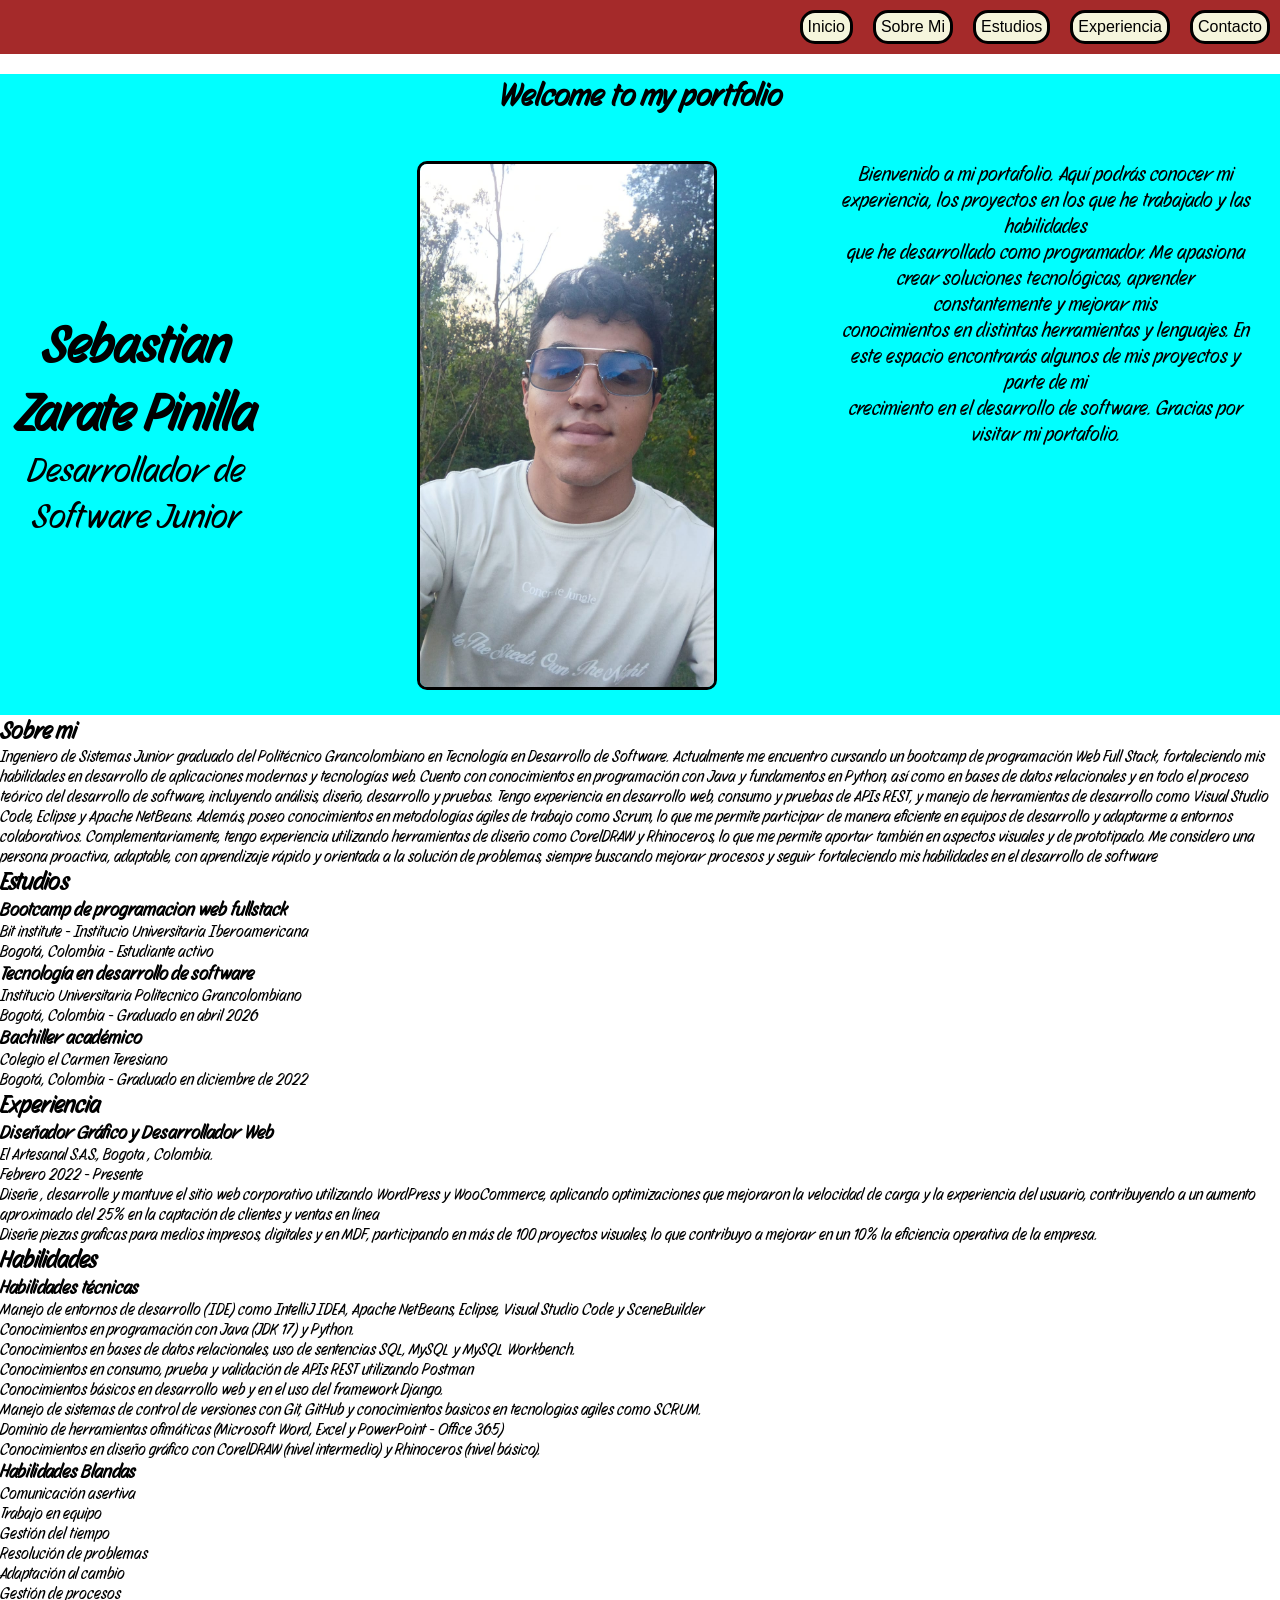
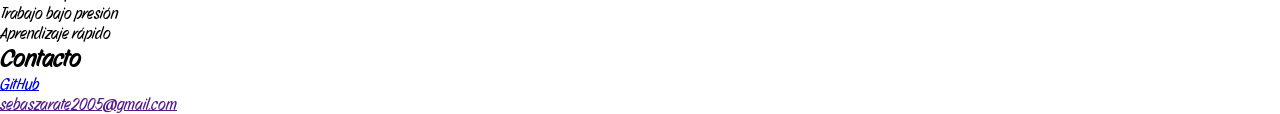
==== html/index.html @ 7e16c153 "adelanto pagina principal" ====
<!DOCTYPE html>
<html lang="en">

<head>
    <meta charset="UTF-8">
    <meta name="viewport" content="width=device-width, initial-scale=1.0">
    <link rel="stylesheet" href="./../css/style.css">
    <link rel="stylesheet" href="./../css/home.css">
    <link rel="preconnect" href="https://fonts.googleapis.com">
    <link rel="preconnect" href="https://fonts.gstatic.com" crossorigin>
    <link href="https://fonts.googleapis.com/css2?family=Story+Script&display=swap" rel="stylesheet">
    <title>My Portfolio</title>
</head>

<body>
    <div class="head_nav">
        <header>
            <nav class="nav_principal">
                <ul class="ul_menu">
                    <li class="item_menu"><a class="link_menu" href="#">Inicio</a></li>
                    <li class="item_menu"><a class="link_menu" href="./sobre_mi.html">Sobre Mi</a></li>
                    <li class="item_menu"><a class="link_menu" href="./estudios.html">Estudios</a></li>
                    <li class="item_menu"><a class="link_menu" href="./experiencia.html">Experiencia</a></li>
                    <li class="item_menu"><a class="link_menu" href="#contact">Contacto</a></li>
                </ul>
            </nav>
        </header>
    </div>

    <div class="main_div">
        <h1 class="h1_Welcome">Welcome to my portfolio</h1>
        <div class="content_MainPage">

            <div class="text_main">
                <h2 class="h2_name">Sebastian Zarate Pinilla</h2>
                <p>Desarrollador de Software Junior</p>
            </div>

            <div class="img_flex">
                <img class="img" src="./../img/102a0bab-5954-4acd-9114-4d588d433d1a.jpg"
                    alt="Imagen de Sebastian Zarate">
                <p>
                    Bienvenido a mi portafolio. Aquí podrás conocer mi experiencia, los proyectos en los que he
                    trabajado y las habilidades <br>
                    que he desarrollado como programador. Me apasiona crear soluciones tecnológicas, aprender
                    constantemente y mejorar mis <br>
                    conocimientos en distintas herramientas y lenguajes. En este espacio encontrarás algunos de mis
                    proyectos y parte de mi <br>
                    crecimiento en el desarrollo de software. Gracias por visitar mi portafolio.
                </p>
            </div>
        </div>
    </div>


    <section>
        <h2>Sobre mi</h2>
        <p>Ingeniero de Sistemas Junior graduado del Politécnico Grancolombiano en Tecnología en Desarrollo de
            Software.
            Actualmente me encuentro cursando un bootcamp de programación Web Full Stack, fortaleciendo mis
            habilidades
            en desarrollo de aplicaciones modernas y tecnologías web.

            Cuento con conocimientos en programación con Java y fundamentos en Python, así como en bases de
            datos
            relacionales y en todo el proceso teórico del desarrollo de software, incluyendo análisis, diseño,
            desarrollo y pruebas. Tengo experiencia en desarrollo web, consumo y pruebas de APIs REST, y manejo
            de
            herramientas de desarrollo como Visual Studio Code, Eclipse y Apache NetBeans.

            Además, poseo conocimientos en metodologías ágiles de trabajo como Scrum, lo que me permite
            participar de
            manera eficiente en equipos de desarrollo y adaptarme a entornos colaborativos. Complementariamente,
            tengo
            experiencia utilizando herramientas de diseño como CorelDRAW y Rhinoceros, lo que me permite aportar
            también
            en aspectos visuales y de prototipado.

            Me considero una persona proactiva, adaptable, con aprendizaje rápido y orientada a la solución de
            problemas, siempre buscando mejorar procesos y seguir fortaleciendo mis habilidades en el desarrollo
            de
            software</p>
    </section>

    <section>
        <h2>Estudios</h2>
        <ol>
            <li>
                <h3>Bootcamp de programacion web fullstack</h3>
                <p>
                    Bit institute - Institucio Universitaria Iberoamericana <br>
                    Bogotá, Colombia - Estudiante activo
                </p>
            </li>
            <li>
                <h3>Tecnología en desarrollo de software</h3>
                <p>
                    Institucio Universitaria Politecnico Grancolombiano <br>
                    Bogotá, Colombia - Graduado en abril 2026
                </p>
            </li>
            <li>
                <h3>Bachiller académico</h3>
                <p>
                    Colegio el Carmen Teresiano <br>
                    Bogotá, Colombia - Graduado en diciembre de 2022
                </p>
            </li>
        </ol>
    </section>

    <section>
        <h2>Experiencia</h2>
        <ul>
            <li>
                <h3>Diseñador Gráfico y Desarrollador Web </h3>
                <p>
                    El Artesanal S.A.S., Bogota , Colombia. <br>
                    Febrero 2022 - Presente
                </p>
                <ul>
                    <li>Diseñe , desarrolle y mantuve el sitio web corporativo utilizando WordPress y
                        WooCommerce, aplicando optimizaciones que mejoraron la velocidad de carga y la
                        experiencia
                        del usuario, contribuyendo a un aumento aproximado del 25% en la captación de clientes y
                        ventas en línea
                    </li>
                    <li>
                        Diseñe piezas graficas para medios impresos, digitales y en MDF, participando en más de
                        100
                        proyectos visuales, lo que contribuyo a mejorar en un 10% la eficiencia operativa de la
                        empresa.
                    </li>
                </ul>
            </li>
        </ul>
    </section>

    <section>
        <h2>Habilidades</h2>
        <ul>
            <li>
                <h3>Habilidades técnicas</h3>
            </li>
            <ul>
                <li>Manejo de entornos de desarrollo (IDE) como IntelliJ IDEA, Apache NetBeans, Eclipse, Visual
                    Studio Code y SceneBuilder</li>
                <li>Conocimientos en programación con Java (JDK 17) y Python.</li>
                <li>Conocimientos en bases de datos relacionales, uso de sentencias SQL, MySQL y MySQL
                    Workbench.</li>
                <li>Conocimientos en consumo, prueba y validación de APIs REST utilizando Postman</li>
                <li>Conocimientos básicos en desarrollo web y en el uso del framework Django.</li>
                <li>Manejo de sistemas de control de versiones con Git, GitHub y conocimientos basicos en
                    tecnologias agiles como SCRUM.</li>
                <li>Dominio de herramientas ofimáticas (Microsoft Word, Excel y PowerPoint - Office 365)</li>
                <li>Conocimientos en diseño gráfico con CorelDRAW (nivel intermedio) y Rhinoceros (nivel
                    básico).</li>
            </ul>
        </ul>

        <ul>
            <li>
                <h3>Habilidades Blandas</h3>
            </li>
            <ul>
                <li>Comunicación asertiva</li>
                <li>Trabajo en equipo</li>
                <li>Gestión del tiempo</li>
                <li>Resolución de problemas</li>
                <li>Adaptación al cambio</li>
                <li>Gestión de procesos</li>
                <li>Trabajo bajo presión</li>
                <li>Aprendizaje rápido</li>
            </ul>
        </ul>
    </section>

    <footer>
        <div class="info_contact" id="contact">
            <h2>Contacto</h2>
            <ul>
                <li><a href="https://github.com/szaratep">GitHub</a></li>
                <li><a href="">sebaszarate2005@gmail.com</a></li>
            </ul>
        </div>
    </footer>

</body>

</html>
---- css/style.css ----
*{
    margin: 0;
    padding: 0;
    box-sizing: border-box;
}

body{
    font-family: "Story Script", sans-serif; 
}

.head_nav{
    background-color: brown ;
}

.ul_menu{
    display: flex;
    justify-content: end;
    gap: 20px;
    margin: 0;
    padding: 10px;
    font-family: Impact, Haettenschweiler, 'Arial Narrow Bold', sans-serif;
}

.item_menu{
    background-color: beige;
    list-style: none;
    padding: 5px;
    border: 3px solid black;
    border-radius: 15px;
}

.link_menu{
    text-decoration: none;
    color: black;
}
---- css/home.css ----
.main_div{
    background-color: aqua;
}

.img{
    width: 300px;
    border: 3px solid black;
    border-radius: 10px;
}

.h1_Welcome{
    text-align: center;
    margin: 20px;
}

.content_MainPage{
    display: flex;
    justify-content: center;
    align-items: center;
    gap: 120px;
}

.text_main{
    text-align: center;
    font-size: 35px;
}

.img_flex{
    display: flex;
    gap: 120px;
    font-size: 20px;
    text-align: center;
    padding: 25px;
}
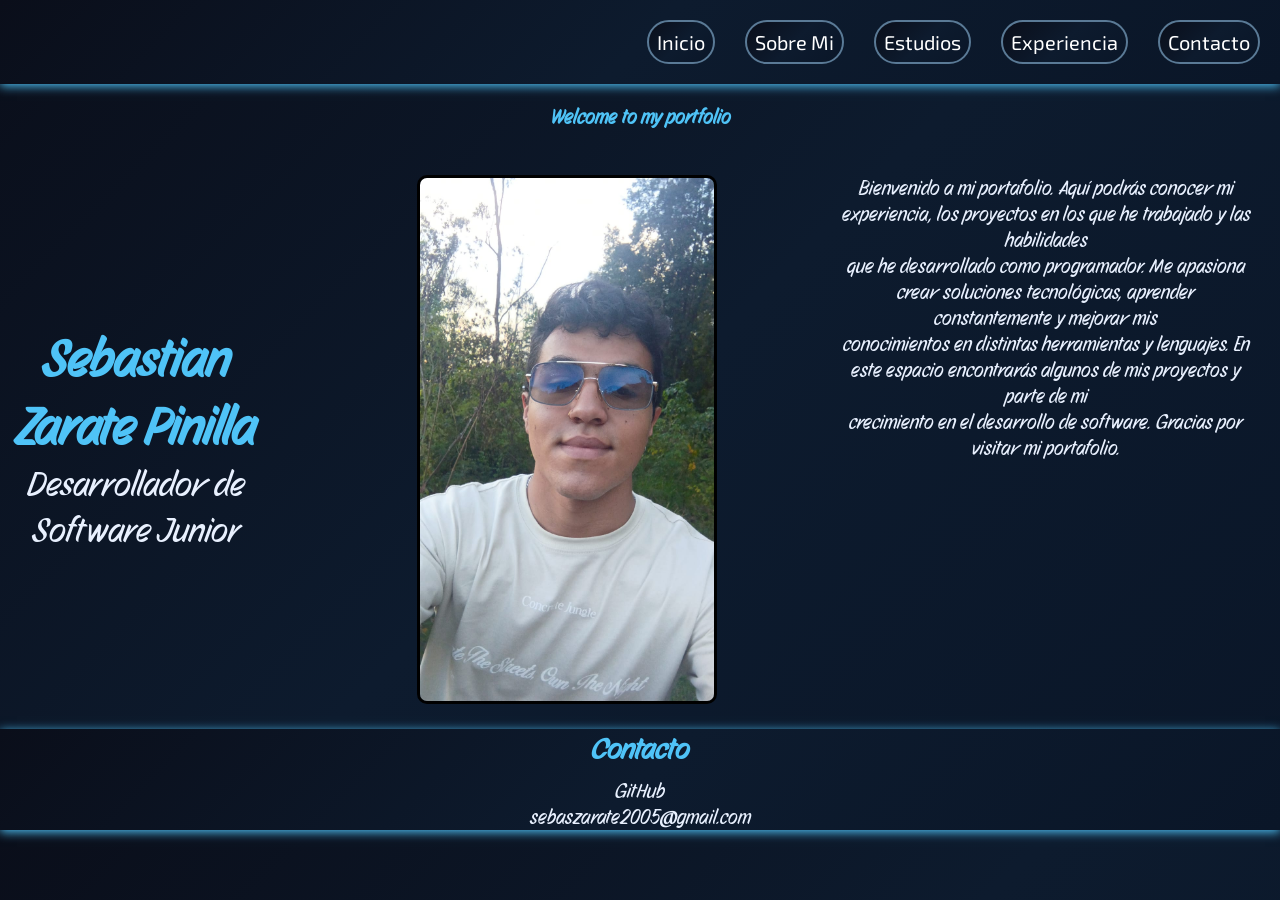
==== commit 8bd8c662: "Se realiza un gradiente, cambio de fuente y footer en todas las paginas" ====
--- a/html/index.html
+++ b/html/index.html
@@ -6,14 +6,17 @@
     <meta name="viewport" content="width=device-width, initial-scale=1.0">
     <link rel="stylesheet" href="./../css/style.css">
     <link rel="stylesheet" href="./../css/home.css">
+
     <link rel="preconnect" href="https://fonts.googleapis.com">
     <link rel="preconnect" href="https://fonts.gstatic.com" crossorigin>
     <link href="https://fonts.googleapis.com/css2?family=Story+Script&display=swap" rel="stylesheet">
+    <link rel="preconnect" href="https://fonts.googleapis.com">
+    <link rel="preconnect" href="https://fonts.gstatic.com" crossorigin>
+    <link href="https://fonts.googleapis.com/css2?family=Exo+2:ital,wght@0,100..900;1,100..900&family=Story+Script&display=swap" rel="stylesheet">
     <title>My Portfolio</title>
 </head>
-
 <body>
-    <div class="head_nav">
+    <div class="head_nav mod_nav">
         <header>
             <nav class="nav_principal">
                 <ul class="ul_menu">
@@ -52,139 +55,15 @@
         </div>
     </div>
 
-
-    <section>
-        <h2>Sobre mi</h2>
-        <p>Ingeniero de Sistemas Junior graduado del Politécnico Grancolombiano en Tecnología en Desarrollo de
-            Software.
-            Actualmente me encuentro cursando un bootcamp de programación Web Full Stack, fortaleciendo mis
-            habilidades
-            en desarrollo de aplicaciones modernas y tecnologías web.
-
-            Cuento con conocimientos en programación con Java y fundamentos en Python, así como en bases de
-            datos
-            relacionales y en todo el proceso teórico del desarrollo de software, incluyendo análisis, diseño,
-            desarrollo y pruebas. Tengo experiencia en desarrollo web, consumo y pruebas de APIs REST, y manejo
-            de
-            herramientas de desarrollo como Visual Studio Code, Eclipse y Apache NetBeans.
-
-            Además, poseo conocimientos en metodologías ágiles de trabajo como Scrum, lo que me permite
-            participar de
-            manera eficiente en equipos de desarrollo y adaptarme a entornos colaborativos. Complementariamente,
-            tengo
-            experiencia utilizando herramientas de diseño como CorelDRAW y Rhinoceros, lo que me permite aportar
-            también
-            en aspectos visuales y de prototipado.
-
-            Me considero una persona proactiva, adaptable, con aprendizaje rápido y orientada a la solución de
-            problemas, siempre buscando mejorar procesos y seguir fortaleciendo mis habilidades en el desarrollo
-            de
-            software</p>
-    </section>
-
-    <section>
-        <h2>Estudios</h2>
-        <ol>
-            <li>
-                <h3>Bootcamp de programacion web fullstack</h3>
-                <p>
-                    Bit institute - Institucio Universitaria Iberoamericana <br>
-                    Bogotá, Colombia - Estudiante activo
-                </p>
-            </li>
-            <li>
-                <h3>Tecnología en desarrollo de software</h3>
-                <p>
-                    Institucio Universitaria Politecnico Grancolombiano <br>
-                    Bogotá, Colombia - Graduado en abril 2026
-                </p>
-            </li>
-            <li>
-                <h3>Bachiller académico</h3>
-                <p>
-                    Colegio el Carmen Teresiano <br>
-                    Bogotá, Colombia - Graduado en diciembre de 2022
-                </p>
-            </li>
-        </ol>
-    </section>
-
-    <section>
-        <h2>Experiencia</h2>
-        <ul>
-            <li>
-                <h3>Diseñador Gráfico y Desarrollador Web </h3>
-                <p>
-                    El Artesanal S.A.S., Bogota , Colombia. <br>
-                    Febrero 2022 - Presente
-                </p>
-                <ul>
-                    <li>Diseñe , desarrolle y mantuve el sitio web corporativo utilizando WordPress y
-                        WooCommerce, aplicando optimizaciones que mejoraron la velocidad de carga y la
-                        experiencia
-                        del usuario, contribuyendo a un aumento aproximado del 25% en la captación de clientes y
-                        ventas en línea
-                    </li>
-                    <li>
-                        Diseñe piezas graficas para medios impresos, digitales y en MDF, participando en más de
-                        100
-                        proyectos visuales, lo que contribuyo a mejorar en un 10% la eficiencia operativa de la
-                        empresa.
-                    </li>
-                </ul>
-            </li>
-        </ul>
-    </section>
-
-    <section>
-        <h2>Habilidades</h2>
-        <ul>
-            <li>
-                <h3>Habilidades técnicas</h3>
-            </li>
-            <ul>
-                <li>Manejo de entornos de desarrollo (IDE) como IntelliJ IDEA, Apache NetBeans, Eclipse, Visual
-                    Studio Code y SceneBuilder</li>
-                <li>Conocimientos en programación con Java (JDK 17) y Python.</li>
-                <li>Conocimientos en bases de datos relacionales, uso de sentencias SQL, MySQL y MySQL
-                    Workbench.</li>
-                <li>Conocimientos en consumo, prueba y validación de APIs REST utilizando Postman</li>
-                <li>Conocimientos básicos en desarrollo web y en el uso del framework Django.</li>
-                <li>Manejo de sistemas de control de versiones con Git, GitHub y conocimientos basicos en
-                    tecnologias agiles como SCRUM.</li>
-                <li>Dominio de herramientas ofimáticas (Microsoft Word, Excel y PowerPoint - Office 365)</li>
-                <li>Conocimientos en diseño gráfico con CorelDRAW (nivel intermedio) y Rhinoceros (nivel
-                    básico).</li>
-            </ul>
-        </ul>
-
-        <ul>
-            <li>
-                <h3>Habilidades Blandas</h3>
-            </li>
-            <ul>
-                <li>Comunicación asertiva</li>
-                <li>Trabajo en equipo</li>
-                <li>Gestión del tiempo</li>
-                <li>Resolución de problemas</li>
-                <li>Adaptación al cambio</li>
-                <li>Gestión de procesos</li>
-                <li>Trabajo bajo presión</li>
-                <li>Aprendizaje rápido</li>
-            </ul>
-        </ul>
-    </section>
-
-    <footer>
+    <footer class="footer_contact">
         <div class="info_contact" id="contact">
             <h2>Contacto</h2>
-            <ul>
+            <ul class="list_link">
                 <li><a href="https://github.com/szaratep">GitHub</a></li>
                 <li><a href="">sebaszarate2005@gmail.com</a></li>
             </ul>
         </div>
     </footer>
-
+    
 </body>
-
 </html>
--- a/css/style.css
+++ b/css/style.css
@@ -4,32 +4,73 @@
     box-sizing: border-box;
 }
 
+html{
+    font-size: 62.5%;
+}
+
 body{
-    font-family: "Story Script", sans-serif; 
+    font-family: "Story Script", sans-serif;
+    background: linear-gradient(135deg, #0a0e1a 0%, #0d1b2e 50%, #0a1628 100%);
+}
+
+a{
+    text-decoration: none;
+    color: #e8f0fe;
+}
+
+h1, h2{
+    color: #4fc3f7;
+}
+
+p{
+    color: #e8f0fe;
+}
+
+li{
+    list-style: none;
 }
 
 .head_nav{
-    background-color: brown ;
+    background: linear-gradient(135deg, #0a0e1a 0%, #0d1b2e 50%, #0a1628 100%); 
+    box-shadow: 0px 2px 10px #4fc3f7;
 }
 
 .ul_menu{
     display: flex;
     justify-content: end;
-    gap: 20px;
+    gap: 30px;
     margin: 0;
-    padding: 10px;
-    font-family: Impact, Haettenschweiler, 'Arial Narrow Bold', sans-serif;
+    padding: 20px;
+    font-family: "Exo 2", sans-serif;
+    font-size: 2rem;
 }
 
 .item_menu{
-    background-color: beige;
+    background: linear-gradient(135deg, #0a0e1a 0%, #0d1b2e 50%, #0a1628 100%); 
     list-style: none;
-    padding: 5px;
-    border: 3px solid black;
-    border-radius: 15px;
+    padding: 8px;
+    border: 2px solid #5a7a96;
+    border-radius: 30px;
 }
 
 .link_menu{
     text-decoration: none;
-    color: black;
-}+    color: white;
+}
+
+.footer_contact{
+    display: flex;
+    justify-content: center;
+    align-items: end;
+    background: linear-gradient(135deg, #0a0e1a 0%, #0d1b2e 50%, #0a1628 100%); 
+    box-shadow: 0px 2px 10px #4fc3f7;
+    font-size: 2rem;
+}
+
+.info_contact{
+    display: flex;
+    text-align: center;
+    flex-direction: column;
+    gap: 10px;
+}
+
--- a/css/home.css
+++ b/css/home.css
@@ -1,6 +1,3 @@
-.main_div{
-    background-color: aqua;
-}
 
 .img{
     width: 300px;
@@ -32,3 +29,5 @@
     text-align: center;
     padding: 25px;
 }
+
+
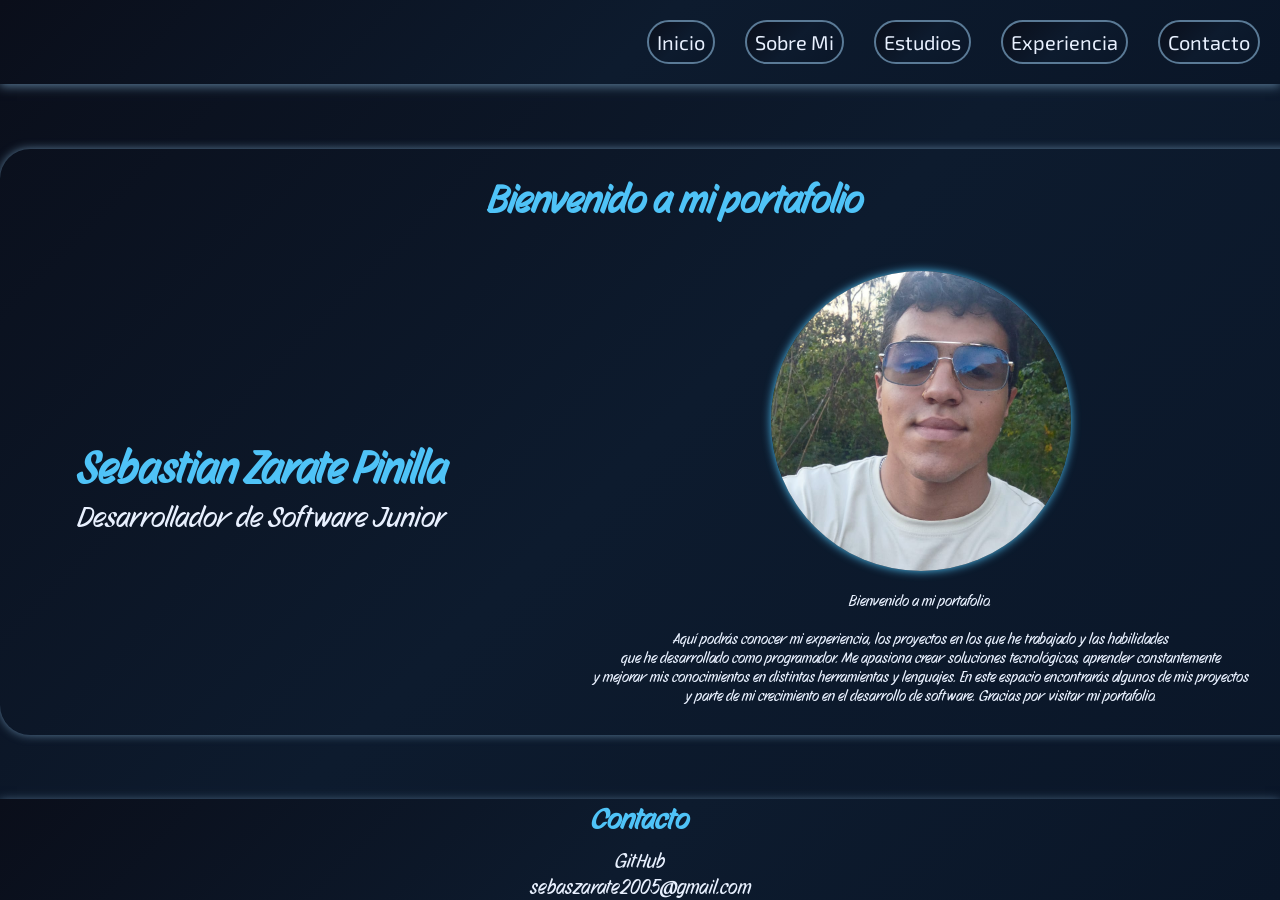
==== commit ff565cf5: "Se finaliza la pagina principal" ====
--- a/html/index.html
+++ b/html/index.html
@@ -12,9 +12,12 @@
     <link href="https://fonts.googleapis.com/css2?family=Story+Script&display=swap" rel="stylesheet">
     <link rel="preconnect" href="https://fonts.googleapis.com">
     <link rel="preconnect" href="https://fonts.gstatic.com" crossorigin>
-    <link href="https://fonts.googleapis.com/css2?family=Exo+2:ital,wght@0,100..900;1,100..900&family=Story+Script&display=swap" rel="stylesheet">
+    <link
+        href="https://fonts.googleapis.com/css2?family=Exo+2:ital,wght@0,100..900;1,100..900&family=Story+Script&display=swap"
+        rel="stylesheet">
     <title>My Portfolio</title>
 </head>
+
 <body>
     <div class="head_nav mod_nav">
         <header>
@@ -31,7 +34,7 @@
     </div>
 
     <div class="main_div">
-        <h1 class="h1_Welcome">Welcome to my portfolio</h1>
+        <h1 class="h1_Welcome">Bienvenido a mi portafolio</h1>
         <div class="content_MainPage">
 
             <div class="text_main">
@@ -43,13 +46,15 @@
                 <img class="img" src="./../img/102a0bab-5954-4acd-9114-4d588d433d1a.jpg"
                     alt="Imagen de Sebastian Zarate">
                 <p>
-                    Bienvenido a mi portafolio. Aquí podrás conocer mi experiencia, los proyectos en los que he
-                    trabajado y las habilidades <br>
-                    que he desarrollado como programador. Me apasiona crear soluciones tecnológicas, aprender
-                    constantemente y mejorar mis <br>
-                    conocimientos en distintas herramientas y lenguajes. En este espacio encontrarás algunos de mis
-                    proyectos y parte de mi <br>
-                    crecimiento en el desarrollo de software. Gracias por visitar mi portafolio.
+                    Bienvenido a mi portafolio.<br><br>
+                    Aquí podrás conocer mi experiencia, los proyectos en los que he trabajado
+                    y las habilidades<br> 
+                    que he desarrollado como programador. 
+                    Me apasiona crear soluciones tecnológicas, aprender constantemente<br>
+                    y mejorar mis conocimientos en distintas herramientas y lenguajes.
+                    En este espacio encontrarás algunos de mis proyectos<br>
+                    y parte de mi crecimiento en el desarrollo de software.
+                    Gracias por visitar mi portafolio.
                 </p>
             </div>
         </div>
@@ -64,6 +69,7 @@
             </ul>
         </div>
     </footer>
-    
+
 </body>
+
 </html>
--- a/css/style.css
+++ b/css/style.css
@@ -8,22 +8,37 @@
     font-size: 62.5%;
 }
 
+:root{
+    --gradient-1: #0a0e1a;
+    --gradient-2: #0d1b2e;
+    --gradient-3: #0a1628;
+    --main-color: #4fc3f7;
+    --secont-color: #7dd3b0 ;
+    --main-text: #e8f0fe;
+    --secont-text-color: #a0b4cc;
+    --placeholder: #5a7a96;
+}
+
 body{
+    display: flex;
+    flex-direction: column;
+    height: 100vh;
+    justify-content: space-between;
     font-family: "Story Script", sans-serif;
     background: linear-gradient(135deg, #0a0e1a 0%, #0d1b2e 50%, #0a1628 100%);
 }
 
 a{
     text-decoration: none;
-    color: #e8f0fe;
+    color: var(--main-text);
 }
 
 h1, h2{
-    color: #4fc3f7;
+    color: var(--main-color);
 }
 
 p{
-    color: #e8f0fe;
+    color: var(--main-text);
 }
 
 li{
@@ -32,7 +47,7 @@
 
 .head_nav{
     background: linear-gradient(135deg, #0a0e1a 0%, #0d1b2e 50%, #0a1628 100%); 
-    box-shadow: 0px 2px 10px #4fc3f7;
+    box-shadow: 0px 2px 10px var(--placeholder);
 }
 
 .ul_menu{
@@ -49,13 +64,13 @@
     background: linear-gradient(135deg, #0a0e1a 0%, #0d1b2e 50%, #0a1628 100%); 
     list-style: none;
     padding: 8px;
-    border: 2px solid #5a7a96;
+    border: 2px solid var(--placeholder);
     border-radius: 30px;
 }
 
 .link_menu{
     text-decoration: none;
-    color: white;
+    color: var(--main-text);
 }
 
 .footer_contact{
@@ -63,7 +78,7 @@
     justify-content: center;
     align-items: end;
     background: linear-gradient(135deg, #0a0e1a 0%, #0d1b2e 50%, #0a1628 100%); 
-    box-shadow: 0px 2px 10px #4fc3f7;
+    box-shadow: 0px 2px 10px var(--placeholder);
     font-size: 2rem;
 }
 
@@ -74,3 +89,10 @@
     gap: 10px;
 }
 
+.main_div{
+    margin: 4rem auto;
+    padding: .5rem;
+    box-shadow: 0px 0px 10px var(--placeholder);
+    border-radius: 3rem;
+    width: 135rem;
+}
--- a/css/home.css
+++ b/css/home.css
@@ -1,12 +1,23 @@
+:root{
+    --main-color: #4fc3f7;
+    --secont-color: #7dd3b0 ;
+    --main-text: #e8f0fe;
+    --secont-text-color: #a0b4cc;
+    --placeholder: #5a7a96;
+}
 
 .img{
     width: 300px;
-    border: 3px solid black;
-    border-radius: 10px;
+    height: 300px;
+    object-fit: cover;
+    box-shadow: 0px 0px 10px var(--main-color);
+    border-radius: 50%; 
+
 }
 
 .h1_Welcome{
     text-align: center;
+    font-size: 4rem;
     margin: 20px;
 }
 
@@ -19,15 +30,18 @@
 
 .text_main{
     text-align: center;
-    font-size: 35px;
+    font-size: 3rem;
 }
 
 .img_flex{
     display: flex;
-    gap: 120px;
-    font-size: 20px;
+    flex-direction: column;
+    gap: 2rem;
+    font-size: 1.5rem;
     text-align: center;
     padding: 25px;
+    justify-content: center;
+    align-items: center;
 }
 
 
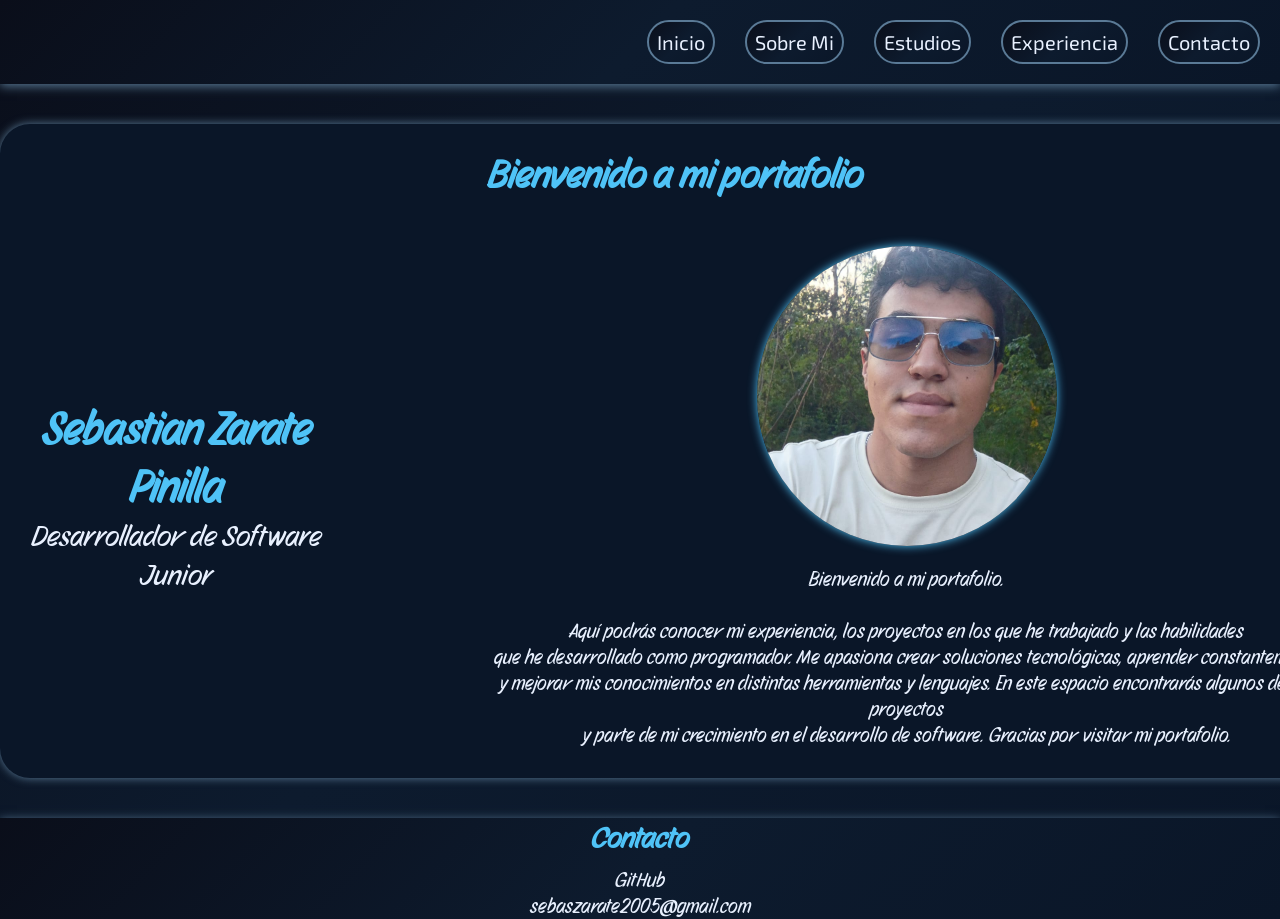
==== commit 4f21c182: "se crea estilos y se termina la pagina sobre m" ====
--- a/html/index.html
+++ b/html/index.html
@@ -19,21 +19,19 @@
 </head>
 
 <body>
-    <div class="head_nav mod_nav">
-        <header>
-            <nav class="nav_principal">
-                <ul class="ul_menu">
-                    <li class="item_menu"><a class="link_menu" href="#">Inicio</a></li>
-                    <li class="item_menu"><a class="link_menu" href="./sobre_mi.html">Sobre Mi</a></li>
-                    <li class="item_menu"><a class="link_menu" href="./estudios.html">Estudios</a></li>
-                    <li class="item_menu"><a class="link_menu" href="./experiencia.html">Experiencia</a></li>
-                    <li class="item_menu"><a class="link_menu" href="#contact">Contacto</a></li>
-                </ul>
-            </nav>
-        </header>
-    </div>
+    <header class="head_nav mod_nav">
+        <nav class="nav_principal">
+            <ul class="ul_menu">
+                <li class="item_menu"><a class="link_menu" href="#">Inicio</a></li>
+                <li class="item_menu"><a class="link_menu" href="./sobre_mi.html">Sobre Mi</a></li>
+                <li class="item_menu"><a class="link_menu" href="./estudios.html">Estudios</a></li>
+                <li class="item_menu"><a class="link_menu" href="./experiencia.html">Experiencia</a></li>
+                <li class="item_menu"><a class="link_menu" href="#contact">Contacto</a></li>
+            </ul>
+        </nav>
+    </header>
 
-    <div class="main_div">
+    <main class="main_div">
         <h1 class="h1_Welcome">Bienvenido a mi portafolio</h1>
         <div class="content_MainPage">
 
@@ -58,7 +56,7 @@
                 </p>
             </div>
         </div>
-    </div>
+    </main>
 
     <footer class="footer_contact">
         <div class="info_contact" id="contact">
--- a/css/style.css
+++ b/css/style.css
@@ -93,6 +93,7 @@
     margin: 4rem auto;
     padding: .5rem;
     box-shadow: 0px 0px 10px var(--placeholder);
+    background-color: #0a1628;
     border-radius: 3rem;
     width: 135rem;
 }
--- a/css/home.css
+++ b/css/home.css
@@ -37,7 +37,7 @@
     display: flex;
     flex-direction: column;
     gap: 2rem;
-    font-size: 1.5rem;
+    font-size: 2rem;
     text-align: center;
     padding: 25px;
     justify-content: center;
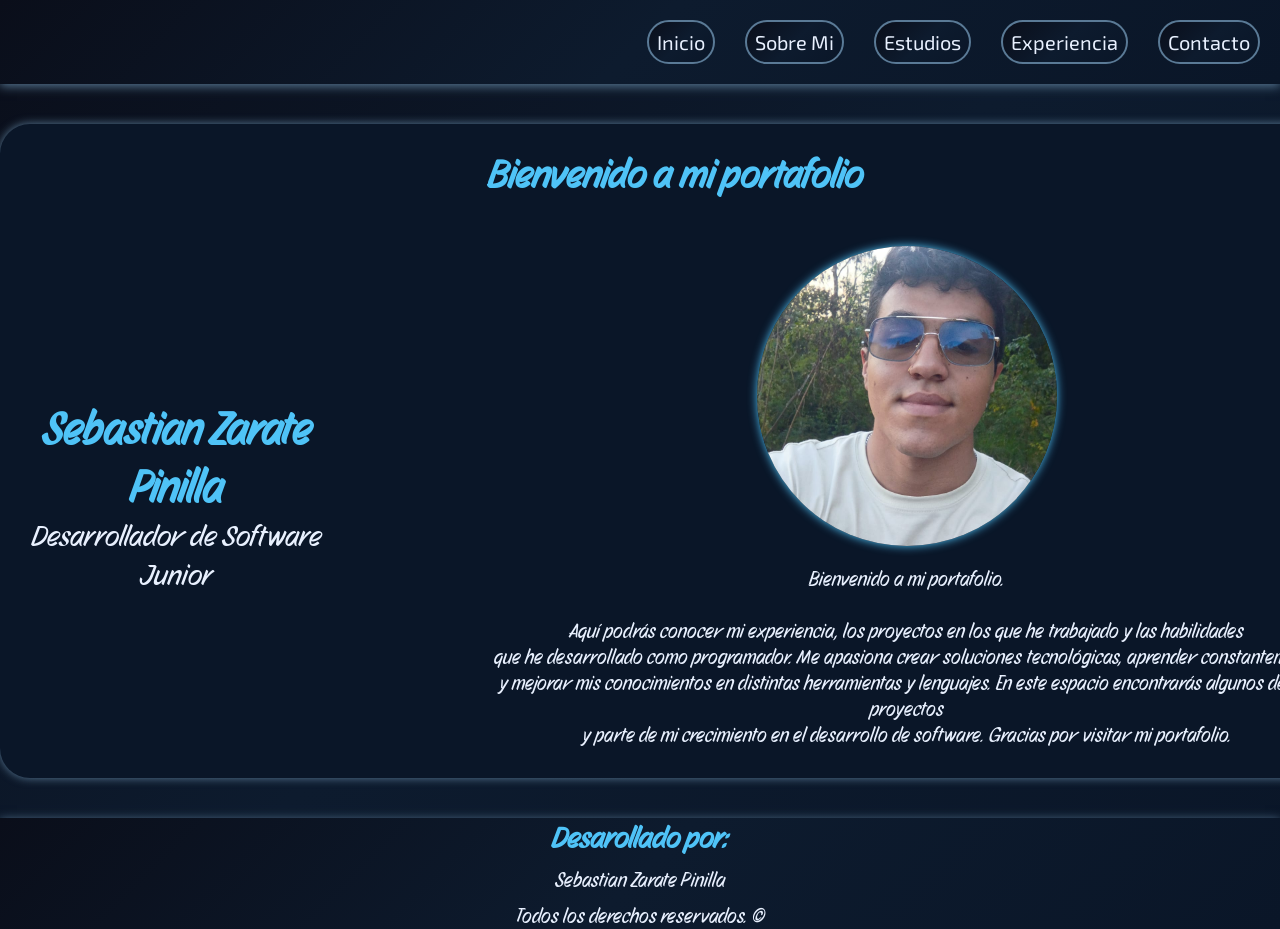
==== commit 4a035023: "modificacion de footer" ====
--- a/html/index.html
+++ b/html/index.html
@@ -31,40 +31,40 @@
         </nav>
     </header>
 
-    <main class="main_div">
-        <h1 class="h1_Welcome">Bienvenido a mi portafolio</h1>
-        <div class="content_MainPage">
+    <main>
+        <section class="main_div">
+            <h1 class="h1_Welcome">Bienvenido a mi portafolio</h1>
+            <div class="content_MainPage">
 
-            <div class="text_main">
-                <h2 class="h2_name">Sebastian Zarate Pinilla</h2>
-                <p>Desarrollador de Software Junior</p>
+                <div class="text_main">
+                    <h2 class="h2_name">Sebastian Zarate Pinilla</h2>
+                    <p>Desarrollador de Software Junior</p>
+                </div>
+
+                <div class="img_flex">
+                    <img class="img" src="./../img/102a0bab-5954-4acd-9114-4d588d433d1a.jpg"
+                        alt="Imagen de Sebastian Zarate">
+                    <p>
+                        Bienvenido a mi portafolio.<br><br>
+                        Aquí podrás conocer mi experiencia, los proyectos en los que he trabajado
+                        y las habilidades<br>
+                        que he desarrollado como programador.
+                        Me apasiona crear soluciones tecnológicas, aprender constantemente<br>
+                        y mejorar mis conocimientos en distintas herramientas y lenguajes.
+                        En este espacio encontrarás algunos de mis proyectos<br>
+                        y parte de mi crecimiento en el desarrollo de software.
+                        Gracias por visitar mi portafolio.
+                    </p>
+                </div>
             </div>
-
-            <div class="img_flex">
-                <img class="img" src="./../img/102a0bab-5954-4acd-9114-4d588d433d1a.jpg"
-                    alt="Imagen de Sebastian Zarate">
-                <p>
-                    Bienvenido a mi portafolio.<br><br>
-                    Aquí podrás conocer mi experiencia, los proyectos en los que he trabajado
-                    y las habilidades<br> 
-                    que he desarrollado como programador. 
-                    Me apasiona crear soluciones tecnológicas, aprender constantemente<br>
-                    y mejorar mis conocimientos en distintas herramientas y lenguajes.
-                    En este espacio encontrarás algunos de mis proyectos<br>
-                    y parte de mi crecimiento en el desarrollo de software.
-                    Gracias por visitar mi portafolio.
-                </p>
-            </div>
-        </div>
+        </section>
     </main>
 
-    <footer class="footer_contact">
-        <div class="info_contact" id="contact">
-            <h2>Contacto</h2>
-            <ul class="list_link">
-                <li><a href="https://github.com/szaratep">GitHub</a></li>
-                <li><a href="">sebaszarate2005@gmail.com</a></li>
-            </ul>
+    <footer class="footer_copyRigth">
+        <div class="copyRigth">
+            <h2>Desarollado por:</h2>
+            <p>Sebastian Zarate Pinilla</p>
+            <p>Todos los derechos reservados. ©</p>
         </div>
     </footer>
 
--- a/css/style.css
+++ b/css/style.css
@@ -43,6 +43,7 @@
 
 li{
     list-style: none;
+    color: var(--main-text);
 }
 
 .head_nav{
@@ -73,7 +74,7 @@
     color: var(--main-text);
 }
 
-.footer_contact{
+.footer_copyRigth{
     display: flex;
     justify-content: center;
     align-items: end;
@@ -82,7 +83,7 @@
     font-size: 2rem;
 }
 
-.info_contact{
+.copyRigth{
     display: flex;
     text-align: center;
     flex-direction: column;
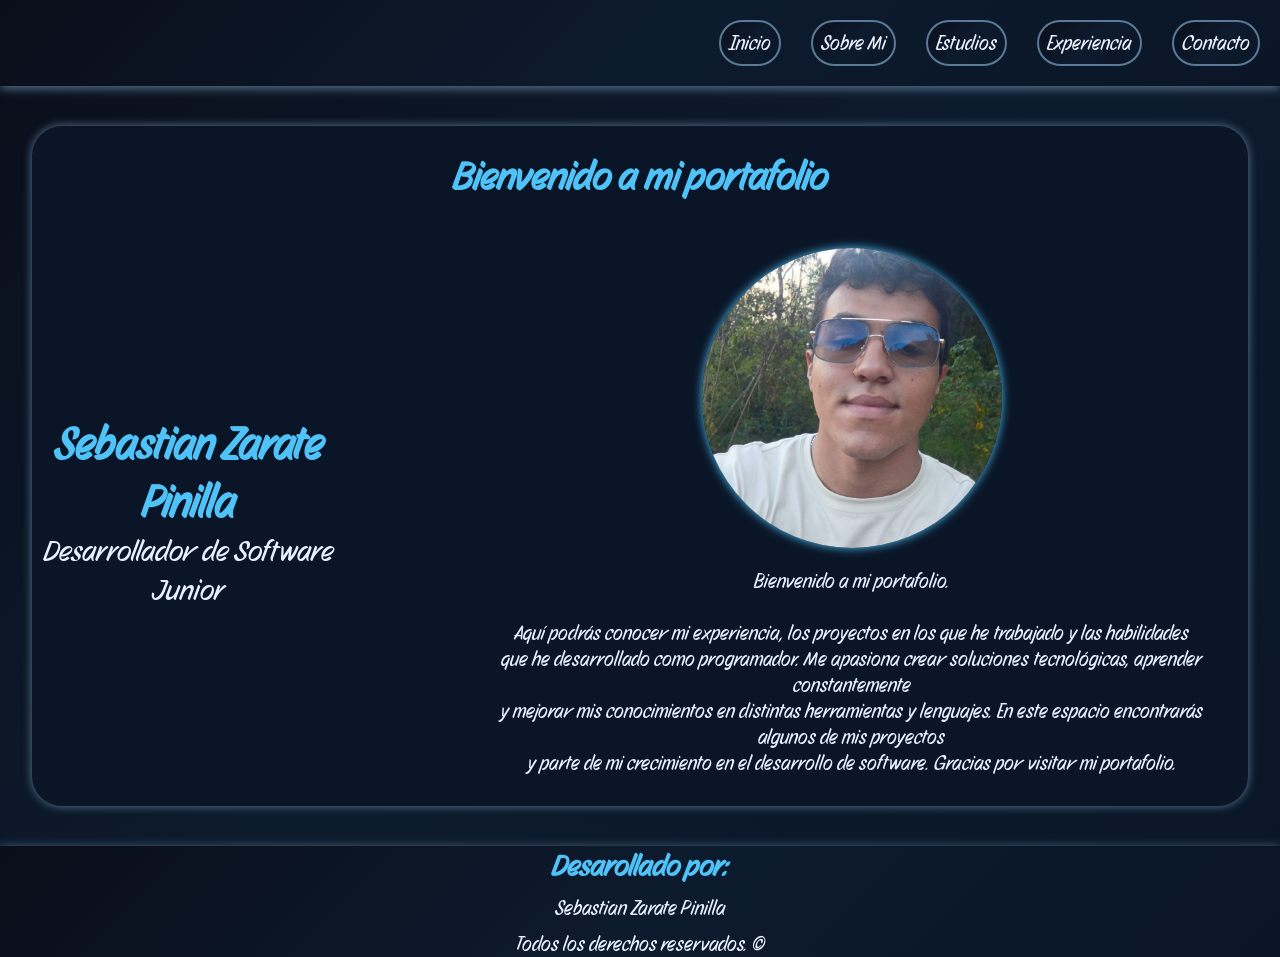
==== commit 2570962f: "se realiza responsive" ====
--- a/html/index.html
+++ b/html/index.html
@@ -15,18 +15,20 @@
     <link
         href="https://fonts.googleapis.com/css2?family=Exo+2:ital,wght@0,100..900;1,100..900&family=Story+Script&display=swap"
         rel="stylesheet">
-    <title>My Portfolio</title>
+    <title>Mi Portafolio</title>
 </head>
 
 <body>
-    <header class="head_nav mod_nav">
+    <header class="head_nav">
+        <input type="checkbox" id="check-menu">
+        <label for="check-menu"><img src="./../img/bars-solid-full.svg" alt="logo de menu" class="logo_hamburger"></label>
         <nav class="nav_principal">
             <ul class="ul_menu">
                 <li class="item_menu"><a class="link_menu" href="#">Inicio</a></li>
                 <li class="item_menu"><a class="link_menu" href="./sobre_mi.html">Sobre Mi</a></li>
                 <li class="item_menu"><a class="link_menu" href="./estudios.html">Estudios</a></li>
                 <li class="item_menu"><a class="link_menu" href="./experiencia.html">Experiencia</a></li>
-                <li class="item_menu"><a class="link_menu" href="#contact">Contacto</a></li>
+                <li class="item_menu"><a class="link_menu" href="./contacto.html">Contacto</a></li>
             </ul>
         </nav>
     </header>
--- a/css/style.css
+++ b/css/style.css
@@ -2,6 +2,7 @@
     margin: 0;
     padding: 0;
     box-sizing: border-box;
+    font-family: "Story Script", sans-serif;
 }
 
 html{
@@ -17,15 +18,18 @@
     --main-text: #e8f0fe;
     --secont-text-color: #a0b4cc;
     --placeholder: #5a7a96;
+    --shadow: #0e264ad9;
 }
 
 body{
+    height: 100vh;
     display: flex;
     flex-direction: column;
-    height: 100vh;
     justify-content: space-between;
-    font-family: "Story Script", sans-serif;
     background: linear-gradient(135deg, #0a0e1a 0%, #0d1b2e 50%, #0a1628 100%);
+    background-attachment: fixed;
+    background-repeat: no-repeat;
+    background-size: cover;
 }
 
 a{
@@ -51,6 +55,15 @@
     box-shadow: 0px 2px 10px var(--placeholder);
 }
 
+#check-menu, .logo_hamburger{
+    display: none;
+}
+
+.logo_hamburger{
+    height: 60px;
+    margin: 14px;
+}
+
 .ul_menu{
     display: flex;
     justify-content: end;
@@ -74,6 +87,15 @@
     color: var(--main-text);
 }
 
+.main_div{
+    margin: 2rem auto;
+    padding: .5rem;
+    box-shadow: 0px 0px 10px var(--placeholder);
+    background-color: #0a1628;
+    border-radius: 3rem;
+    width: 135rem;
+}
+
 .footer_copyRigth{
     display: flex;
     justify-content: center;
@@ -90,11 +112,54 @@
     gap: 10px;
 }
 
-.main_div{
-    margin: 4rem auto;
-    padding: .5rem;
-    box-shadow: 0px 0px 10px var(--placeholder);
-    background-color: #0a1628;
-    border-radius: 3rem;
-    width: 135rem;
+
+
+
+
+@media (max-width: 580px){
+    .nav_principal{
+        position: absolute;
+        top: 9rem;
+        left: 0;
+        width: 0;
+        height: 0;
+        z-index: 2;
+        display: none;
+    }
+
+    .ul_menu{
+        background-color: var(--shadow);
+        width: 100%;
+        height: auto;
+        flex-direction: row;
+        flex-wrap: wrap;
+        justify-content: center;
+        align-items: center;
+        position: absolute;
+        left: 0;
+        top: 0;
+        margin: 0;
+        padding: 20px
+    }
+
+    .logo_hamburger{
+        display: block;
+        cursor: pointer;
+        background-color: var(--text-bg-box);
+        border-radius: 10px;
+    }
+
+    #check-menu:checked ~ .nav_principal{
+        height: 20rem;
+        width: 100%;
+        opacity: 1;
+        display: block;
+    }
+}
+
+@media (max-width: 1450px){
+    .main_div{
+        width: 95%;
+        margin: 40px auto;
+    }
 }
--- a/css/home.css
+++ b/css/home.css
@@ -4,15 +4,6 @@
     --main-text: #e8f0fe;
     --secont-text-color: #a0b4cc;
     --placeholder: #5a7a96;
-}
-
-.img{
-    width: 300px;
-    height: 300px;
-    object-fit: cover;
-    box-shadow: 0px 0px 10px var(--main-color);
-    border-radius: 50%; 
-
 }
 
 .h1_Welcome{
@@ -28,11 +19,6 @@
     gap: 120px;
 }
 
-.text_main{
-    text-align: center;
-    font-size: 3rem;
-}
-
 .img_flex{
     display: flex;
     flex-direction: column;
@@ -44,4 +30,33 @@
     align-items: center;
 }
 
+.img{
+    width: 300px;
+    height: 300px;
+    object-fit: cover;
+    box-shadow: 0px 0px 10px var(--main-color);
+    border-radius: 50%; 
+}
 
+.text_main{
+    text-align: center;
+    font-size: 3rem;
+}
+
+
+@media (max-width: 1050px){
+    .content_MainPage{
+        display: block;
+    }
+}
+
+@media (max-width: 850px){
+    .content_MainPage{
+        display: block;
+    }
+
+    .img{
+        margin: 20px;
+    }
+}
+
